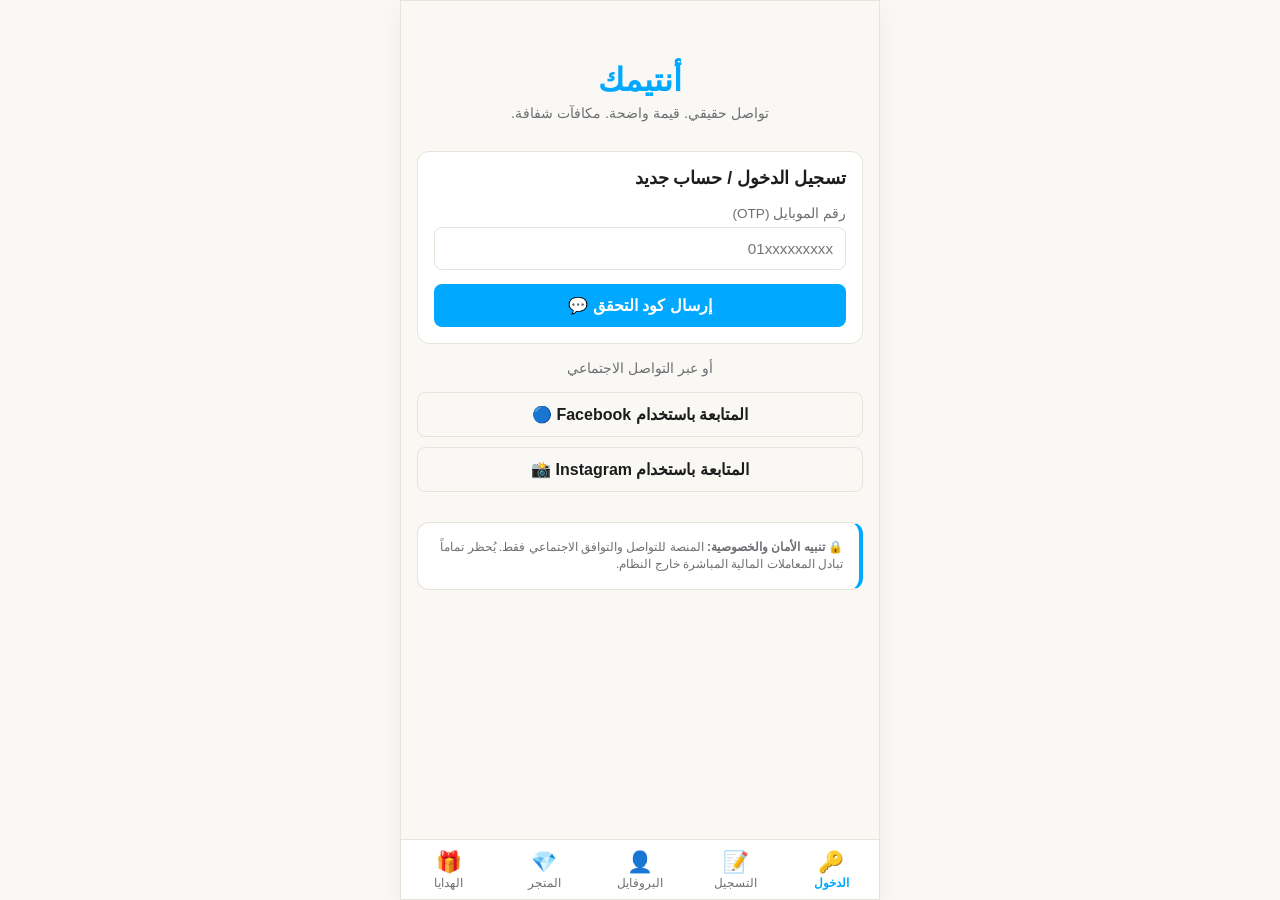
==== index.html @ 47b10587 "Add files via upload" ====
<!DOCTYPE html>
<html lang="ar" dir="rtl">
<head>
    <meta charset="UTF-8">
    <meta name="viewport" content="width=device-width, initial-scale=1.0">
    <title>منصة أنتيمك - Anteemak PWA</title>
    <style>
        :root {
            --bg-primary: #FAF8F5;
            --card-bg: #FFFFFF;
            --border-color: #E8E3D9;
            --primary-accent: #00A8FF;
            --success-color: #34C759;
            --warning-color: #FF3B30;
            --text-main: #1C1C1E;
            --text-sub: #6E6E73;
        }

        * {
            box-sizing: border-box;
            margin: 0;
            padding: 0;
            font-family: 'Segoe UI', Tahoma, Geneva, Verdana, sans-serif;
            -webkit-tap-highlight-color: transparent;
        }

        body {
            background-color: var(--bg-primary);
            color: var(--text-main);
            display: flex;
            justify-content: center;
            align-items: center;
            min-height: 100vh;
            direction: rtl;
        }

        /* App Container (Mobile Frame) */
        .app-container {
            width: 100%;
            max-width: 480px;
            height: 100vh;
            max-height: 900px;
            background-color: var(--bg-primary);
            border: 1px solid var(--border-color);
            display: flex;
            flex-direction: column;
            position: relative;
            box-shadow: 0 10px 25px rgba(0,0,0,0.05);
            overflow: hidden;
        }

        /* Navigation Bar */
        .nav-bar {
            height: 60px;
            background-color: var(--card-bg);
            border-top: 1px solid var(--border-color);
            display: flex;
            justify-content: space-around;
            align-items: center;
            position: absolute;
            bottom: 0;
            width: 100%;
            z-index: 100;
        }

        .nav-item {
            display: flex;
            flex-direction: column;
            align-items: center;
            font-size: 0.75rem;
            color: var(--text-sub);
            cursor: pointer;
            text-decoration: none;
            width: 20%;
        }

        .nav-item.active {
            color: var(--primary-accent);
            font-weight: bold;
        }

        .nav-icon {
            font-size: 1.3rem;
            margin-bottom: 2px;
        }

        /* Page Layout */
        .page-content {
            flex: 1;
            overflow-y: auto;
            padding: 20px 16px 80px 16px;
            display: none;
        }

        .page-content.active {
            display: block;
        }

        /* UI Components */
        .card {
            background-color: var(--card-bg);
            border: 1px solid var(--border-color);
            border-radius: 12px;
            padding: 16px;
            margin-bottom: 16px;
        }

        .btn {
            width: 100%;
            padding: 12px;
            border: none;
            border-radius: 8px;
            font-size: 1rem;
            font-weight: bold;
            cursor: pointer;
            transition: background 0.2s;
            text-align: center;
        }

        .btn-primary {
            background-color: var(--primary-accent);
            color: #FFFFFF;
        }

        .btn-success {
            background-color: var(--success-color);
            color: #FFFFFF;
        }

        .btn-outline {
            background-color: transparent;
            border: 1px solid var(--border-color);
            color: var(--text-main);
        }

        .input-group {
            margin-bottom: 14px;
        }

        .input-group label {
            display: block;
            font-size: 0.85rem;
            color: var(--text-sub);
            margin-bottom: 6px;
        }

        .input-group input, .input-group select {
            width: 100%;
            padding: 12px;
            border: 1px solid var(--border-color);
            border-radius: 8px;
            font-size: 0.95rem;
            background-color: #FFFFFF;
        }

        .badge {
            display: inline-block;
            padding: 4px 8px;
            border-radius: 4px;
            font-size: 0.75rem;
            font-weight: bold;
            background-color: var(--bg-primary);
            border: 1px solid var(--border-color);
        }

        .badge-success {
            color: var(--success-color);
            border-color: var(--success-color);
        }

        .badge-warning {
            color: var(--warning-color);
            border-color: var(--warning-color);
        }

        .header-title {
            font-size: 1.3rem;
            color: var(--text-main);
            margin-bottom: 16px;
            text-align: center;
        }

        /* Specific Page Styles */
        /* Blur Matrix Mock */
        .blur-box {
            filter: blur(5px);
            user-select: none;
            opacity: 0.6;
        }

        .grid-2 {
            display: grid;
            grid-template-columns: 1fr 1fr;
            gap: 12px;
        }
    </style>
</head>
<body>

<div class="app-container">

    <!-- PAGE 1: LOGIN PAGE -->
    <div id="page-login" class="page-content active">
        <div style="text-align: center; margin-top: 40px; margin-bottom: 30px;">
            <h1 style="color: var(--primary-accent); font-size: 2rem;">أنتيمك</h1>
            <p style="color: var(--text-sub); font-size: 0.9rem; margin-top: 6px;">تواصل حقيقي. قيمة واضحة. مكافآت شفافة.</p>
        </div>

        <div class="card">
            <h3 class="header-title" style="font-size: 1.1rem; text-align: right;">تسجيل الدخول / حساب جديد</h3>
            
            <div class="input-group">
                <label>رقم الموبايل (OTP)</label>
                <input type="tel" placeholder="01xxxxxxxxx" dir="ltr" style="text-align: right;">
            </div>

            <button class="btn btn-primary" onclick="navigateTo('page-onboarding')">إرسال كود التحقق 💬</button>
        </div>

        <div style="text-align: center; margin: 16px 0; color: var(--text-sub); font-size: 0.85rem;">أو عبر التواصل الاجتماعي</div>

        <button class="btn btn-outline" style="margin-bottom: 10px;" onclick="navigateTo('page-onboarding')">المتابعة باستخدام Facebook 🔵</button>
        <button class="btn btn-outline" onclick="navigateTo('page-onboarding')">المتابعة باستخدام Instagram 📸</button>

        <div class="card" style="margin-top: 30px; border-right: 4px solid var(--primary-accent);">
            <p style="font-size: 0.75rem; color: var(--text-sub); line-height: 1.4;">
                🔒 <strong>تنبيه الأمان والخصوصية:</strong> المنصة للتواصل والتوافق الاجتماعي فقط. يُحظر تماماً تبادل المعاملات المالية المباشرة خارج النظام.
            </p>
        </div>
    </div>

    <!-- PAGE 2: ONBOARDING & PROGRESSIVE PROFILING -->
    <div id="page-onboarding" class="page-content">
        <h2 class="header-title">بناء بروفايلك (Onboarding)</h2>

        <div class="card">
            <div class="badge badge-success" style="margin-bottom: 10px;">الخطوة 1 من 4</div>
            <h3>البيانات الأساسية</h3>
            <br>
            <div class="input-group">
                <label>الاسم الأول</label>
                <input type="text" placeholder="مثال: أحمد">
            </div>
            <div class="input-group">
                <label>السن</label>
                <input type="number" placeholder="25">
            </div>
            <div class="input-group">
                <label>المحافظة والمدينة</label>
                <input type="text" placeholder="القاهرة، Nasr City">
            </div>
        </div>

        <div class="card">
            <h3>المواصفات البدنية (لتوليد الأفاتار)</h3>
            <br>
            <div class="grid-2">
                <div class="input-group">
                    <label>الطول (سم)</label>
                    <input type="number" placeholder="175">
                </div>
                <div class="input-group">
                    <label>لون البشرة</label>
                    <select>
                        <option>قمحي</option>
                        <option>أبيض</option>
                        <option>أسمر</option>
                    </select>
                </div>
            </div>
            <div class="input-group">
                <label>الحجاب (للنساء)</label>
                <select>
                    <option>محجبة</option>
                    <option>غير محجبة</option>
                    <option>نقاب</option>
                </select>
            </div>
        </div>

        <div class="card" style="text-align: center; background-color: var(--bg-primary);">
            <p style="font-size: 0.85rem; color: var(--text-sub);">🎨 <strong>الأفاتار الكاريكاتيري المولد:</strong></p>
            <div style="font-size: 3rem; margin: 10px 0;">🧔‍♂️</div>
            <p style="font-size: 0.75rem; color: var(--text-sub);">هويتك البصرية الآمنة جاهزة دون الحاجة لنشر صورتك الحقيقية!</p>
        </div>

        <button class="btn btn-primary" onclick="navigateTo('page-profile')">حفظ واكتمال البروفايل ➔</button>
    </div>

    <!-- PAGE 3: PROFILE & BLUR MATRIX PAGE -->
    <div id="page-profile" class="page-content">
        <div class="card" style="text-align: center;">
            <div style="font-size: 3.5rem;">🧔‍♂️</div>
            <h2>أحمد - Friend Lvl.1</h2>
            <p style="color: var(--text-sub); font-size: 0.85rem;">القاهرة | 28 سنة</p>
            <div style="margin-top: 8px;">
                <span class="badge badge-success">بروفايل موثق 80%</span>
                <span class="badge">⭐ 4.8 / 5</span>
            </div>
        </div>

        <!-- Role Custom View Tabs (Demo Switch) -->
        <div class="card">
            <label style="font-size: 0.8rem; color: var(--text-sub);">تبديل رؤية الواجهة (تجريبي):</label>
            <select id="roleSelector" onchange="toggleProfileRole(this.value)" style="margin-top: 6px; padding: 6px; width: 100%;">
                <option value="buyer">واجهة الشاري (الذكر)</option>
                <option value="seller">واجهة البائع (الأنثى / الأرباح)</option>
                <option value="admin">واجهة الأدمن (Audit & Red Flags)</option>
            </select>
        </div>

        <!-- Buyer Specific Panel -->
        <div id="buyerPanel" class="card" style="border-right: 4px solid var(--primary-accent);">
            <div style="display: flex; justify-content: space-between; align-items: center;">
                <div>
                    <div style="font-size: 0.8rem; color: var(--text-sub);">رصيد النقاط المتاحة</div>
                    <div style="font-size: 1.3rem; font-weight: bold; color: var(--primary-accent);">12,400 نقطة</div>
                </div>
                <button class="btn btn-primary" style="width: auto; padding: 6px 12px; font-size: 0.85rem;" onclick="navigateTo('page-store')">شحن ➕</button>
            </div>
            <p style="font-size: 0.75rem; color: var(--text-sub); margin-top: 8px;">تكلفة الرسالة الحالية: 150 نقطة (رتبة صديق)</p>
        </div>

        <!-- Seller Specific Panel (Hidden by default) -->
        <div id="sellerPanel" class="card" style="border-right: 4px solid var(--success-color); display: none;">
            <div style="display: flex; justify-content: space-between; align-items: center;">
                <div>
                    <div style="font-size: 0.8rem; color: var(--text-sub);">الأرباح المجمعة للكاش</div>
                    <div style="font-size: 1.3rem; font-weight: bold; color: var(--success-color);">350.00 جنيه</div>
                </div>
                <button class="btn btn-success" style="width: auto; padding: 6px 12px; font-size: 0.85rem;">سحب الأرباح 💸</button>
            </div>
            <p style="font-size: 0.75rem; color: var(--text-sub); margin-top: 8px;">نسبة التحويل الحالية: 45% (صديق بايع)</p>
        </div>

        <!-- Admin Audit Panel (Hidden by default) -->
        <div id="adminPanel" class="card" style="border-right: 4px solid var(--warning-color); display: none;">
            <div style="font-size: 0.85rem; font-weight: bold; color: var(--warning-color);">⚠️ لوحة فحص الأدمن (Admin Audit)</div>
            <p style="font-size: 0.75rem; color: var(--text-sub); margin-top: 4px;">Red Flags: لا يوجد تناقضات في الاسم أو الموقع.</p>
            <div class="grid-2" style="margin-top: 10px;">
                <button class="btn btn-outline" style="font-size: 0.75rem; color: var(--success-color);">قبول وتجاوز 🟢</button>
                <button class="btn btn-outline" style="font-size: 0.75rem; color: var(--warning-color);">حظر الحساب 🛑</button>
            </div>
        </div>

        <!-- Blur Matrix Demonstration -->
        <div class="card">
            <h3>التوافق المعنوي والشخصية</h3>
            <p style="font-size: 0.85rem; margin-top: 6px;">نسبة التوافق النفسي معك: <strong style="color: var(--success-color);">88%</strong></p>
            <div style="margin-top: 10px;" class="grid-2">
                <span class="badge">هادي 75%</span>
                <span class="badge">بيتوتي 90%</span>
            </div>
        </div>

        <div class="card">
            <h3>الصور الشخصية (Blur Matrix)</h3>
            <br>
            <div class="blur-box" style="background-color: #DDD; height: 100px; border-radius: 8px; display: flex; align-items: center; justify-content: center;">
                🔒 صور حقيقية عالية الدقة
            </div>
            <p style="font-size: 0.75rem; color: var(--text-sub); margin-top: 8px; text-align: center;">"وثّق بروفايلك للوصول إلى VIP Unlock ورؤية الصور!"</p>
        </div>
    </div>

    <!-- PAGE 4: POINT STORE & RECHARGE PAGE -->
    <div id="page-store" class="page-content">
        <h2 class="header-title">متجر النقاط (Point Store)</h2>

        <div class="card" style="background-color: #EBF8FF; border-color: var(--primary-accent);">
            <p style="font-size: 0.85rem; color: var(--text-main);">💡 <strong>السعر المرجعي للنقطة:</strong> 1 قرش عند باقة الـ 1,000 جنيه.</p>
        </div>

        <div class="card">
            <div style="display: flex; justify-content: space-between; align-items: center;">
                <div>
                    <strong>باقة التجربة</strong>
                    <div style="font-size: 0.8rem; color: var(--text-sub);">4,000 نقطة</div>
                </div>
                <div>
                    <span class="badge">50 جنيه</span>
                    <button class="btn btn-primary" style="padding: 4px 10px; font-size: 0.8rem; margin-top: 4px;">شراء</button>
                </div>
            </div>
        </div>

        <div class="card">
            <div style="display: flex; justify-content: space-between; align-items: center;">
                <div>
                    <strong>الباقة الاقتصادية ⭐</strong>
                    <div style="font-size: 0.8rem; color: var(--text-sub);">9,000 نقطة</div>
                </div>
                <div>
                    <span class="badge">100 جنيه</span>
                    <button class="btn btn-primary" style="padding: 4px 10px; font-size: 0.8rem; margin-top: 4px;">شراء</button>
                </div>
            </div>
        </div>

        <div class="card" style="border: 2px solid var(--primary-accent);">
            <div style="display: flex; justify-content: space-between; align-items: center;">
                <div>
                    <strong>باقة التوفير الممتاز🔥</strong>
                    <div style="font-size: 0.8rem; color: var(--text-sub);">48,000 نقطة</div>
                </div>
                <div>
                    <span class="badge badge-success">500 جنيه</span>
                    <button class="btn btn-primary" style="padding: 4px 10px; font-size: 0.8rem; margin-top: 4px;">شراء</button>
                </div>
            </div>
        </div>

        <div class="card">
            <div style="display: flex; justify-content: space-between; align-items: center;">
                <div>
                    <strong>باقة كبار المستخدمين (VIP)</strong>
                    <div style="font-size: 0.8rem; color: var(--text-sub);">100,000 نقطة</div>
                </div>
                <div>
                    <span class="badge">1,000 جنيه</span>
                    <button class="btn btn-primary" style="padding: 4px 10px; font-size: 0.8rem; margin-top: 4px;">شراء</button>
                </div>
            </div>
        </div>
    </div>

    <!-- PAGE 5: GIFTS CATALOG PAGE -->
    <div id="page-gifts" class="page-content">
        <h2 class="header-title">كتالوج الهدايا والواجب 🎁</h2>

        <div class="card" style="text-align: center;">
            <p style="font-size: 0.85rem; color: var(--text-sub);">عبّر عن ذوقك داخل الشات بهدايا وواجبات حقيقية!</p>
        </div>

        <div class="grid-2">
            <div class="card" style="text-align: center;">
                <div style="font-size: 2.5rem;">☕</div>
                <strong>عزومة قهوة</strong>
                <div style="font-size: 0.75rem; color: var(--text-sub); margin: 4px 0;">Lvl 1 | 500 نقطة</div>
                <div class="badge badge-success">صافي كاش: 2.50 ج</div>
                <button class="btn btn-outline" style="margin-top: 8px; font-size: 0.8rem;" onclick="triggerGiftAnim('☕ عزومة قهوة')">إرسال 🎁</button>
            </div>

            <div class="card" style="text-align: center;">
                <div style="font-size: 2.5rem;">🍫</div>
                <strong>وافل / شوكولاتة</strong>
                <div style="font-size: 0.75rem; color: var(--text-sub); margin: 4px 0;">Lvl 3 | 1,000 نقطة</div>
                <div class="badge badge-success">صافي كاش: 5.00 ج</div>
                <button class="btn btn-outline" style="margin-top: 8px; font-size: 0.8rem;" onclick="triggerGiftAnim('🍫 شوكولاتة')">إرسال 🎁</button>
            </div>

            <div class="card" style="text-align: center;">
                <div style="font-size: 2.5rem;">🍕</div>
                <strong>شريحة بيتزا</strong>
                <div style="font-size: 0.75rem; color: var(--text-sub); margin: 4px 0;">Lvl 5 | 2,000 نقطة</div>
                <div class="badge badge-success">صافي كاش: 10.00 ج</div>
                <button class="btn btn-outline" style="margin-top: 8px; font-size: 0.8rem;" onclick="triggerGiftAnim('🍕 شريحة بيتزا')">إرسال 🎁</button>
            </div>

            <div class="card" style="text-align: center;">
                <div style="font-size: 2.5rem;">🚗</div>
                <strong>توصيلة أوبر</strong>
                <div style="font-size: 0.75rem; color: var(--text-sub); margin: 4px 0;">Lvl 10 | 5,000 نقطة</div>
                <div class="badge badge-success">صافي كاش: 25.00 ج</div>
                <button class="btn btn-outline" style="margin-top: 8px; font-size: 0.8rem;" onclick="triggerGiftAnim('🚗 توصيلة أوبر')">إرسال 🎁</button>
            </div>
        </div>
    </div>

    <!-- BOTTOM NAVIGATION BAR -->
    <nav class="nav-bar">
        <a class="nav-item active" onclick="navigateTo('page-login')">
            <span class="nav-icon">🔑</span>
            <span>الدخول</span>
        </a>
        <a class="nav-item" onclick="navigateTo('page-onboarding')">
            <span class="nav-icon">📝</span>
            <span>التسجيل</span>
        </a>
        <a class="nav-item" onclick="navigateTo('page-profile')">
            <span class="nav-icon">👤</span>
            <span>البروفايل</span>
        </a>
        <a class="nav-item" onclick="navigateTo('page-store')">
            <span class="nav-icon">💎</span>
            <span>المتجر</span>
        </a>
        <a class="nav-item" onclick="navigateTo('page-gifts')">
            <span class="nav-icon">🎁</span>
            <span>الهدايا</span>
        </a>
    </nav>

</div>

<script>
    // Navigation Routing Function
    function navigateTo(pageId) {
        const pages = document.querySelectorAll('.page-content');
        pages.forEach(page => page.classList.remove('active'));

        const targetPage = document.getElementById(pageId);
        if (targetPage) {
            targetPage.classList.add('active');
        }

        // Update Nav Active State
        const navItems = document.querySelectorAll('.nav-item');
        navItems.forEach(item => item.classList.remove('active'));
    }

    // Toggle Role Dashboard Views
    function toggleProfileRole(role) {
        document.getElementById('buyerPanel').style.display = 'none';
        document.getElementById('sellerPanel').style.display = 'none';
        document.getElementById('adminPanel').style.display = 'none';

        if (role === 'buyer') {
            document.getElementById('buyerPanel').style.display = 'block';
        } else if (role === 'seller') {
            document.getElementById('sellerPanel').style.display = 'block';
        } else if (role === 'admin') {
            document.getElementById('adminPanel').style.display = 'block';
        }
    }

    // Visual Gift Animation Demo
    function triggerGiftAnim(giftName) {
        alert('🎉 تم إرسال ' + giftName + ' بنجاح مع الحركة التفاعلية والصوت في الشات!');
    }
</script>

</body>
</html>
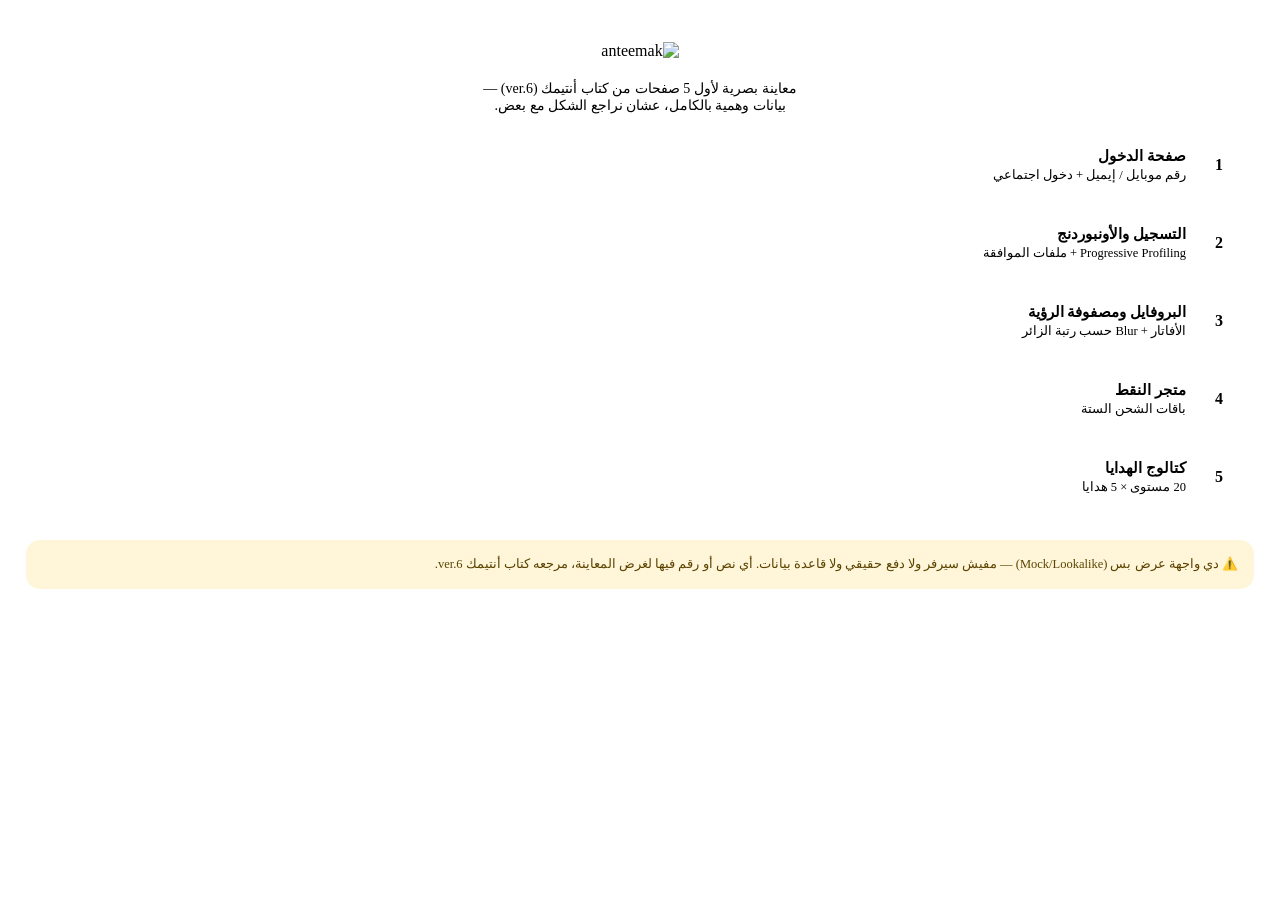
==== commit 03d8ff0c: "Add files via upload" ====
--- a/index.html
+++ b/index.html
@@ -1,534 +1,38 @@
 <!DOCTYPE html>
 <html lang="ar" dir="rtl">
 <head>
-    <meta charset="UTF-8">
-    <meta name="viewport" content="width=device-width, initial-scale=1.0">
-    <title>منصة أنتيمك - Anteemak PWA</title>
-    <style>
-        :root {
-            --bg-primary: #FAF8F5;
-            --card-bg: #FFFFFF;
-            --border-color: #E8E3D9;
-            --primary-accent: #00A8FF;
-            --success-color: #34C759;
-            --warning-color: #FF3B30;
-            --text-main: #1C1C1E;
-            --text-sub: #6E6E73;
-        }
-
-        * {
-            box-sizing: border-box;
-            margin: 0;
-            padding: 0;
-            font-family: 'Segoe UI', Tahoma, Geneva, Verdana, sans-serif;
-            -webkit-tap-highlight-color: transparent;
-        }
-
-        body {
-            background-color: var(--bg-primary);
-            color: var(--text-main);
-            display: flex;
-            justify-content: center;
-            align-items: center;
-            min-height: 100vh;
-            direction: rtl;
-        }
-
-        /* App Container (Mobile Frame) */
-        .app-container {
-            width: 100%;
-            max-width: 480px;
-            height: 100vh;
-            max-height: 900px;
-            background-color: var(--bg-primary);
-            border: 1px solid var(--border-color);
-            display: flex;
-            flex-direction: column;
-            position: relative;
-            box-shadow: 0 10px 25px rgba(0,0,0,0.05);
-            overflow: hidden;
-        }
-
-        /* Navigation Bar */
-        .nav-bar {
-            height: 60px;
-            background-color: var(--card-bg);
-            border-top: 1px solid var(--border-color);
-            display: flex;
-            justify-content: space-around;
-            align-items: center;
-            position: absolute;
-            bottom: 0;
-            width: 100%;
-            z-index: 100;
-        }
-
-        .nav-item {
-            display: flex;
-            flex-direction: column;
-            align-items: center;
-            font-size: 0.75rem;
-            color: var(--text-sub);
-            cursor: pointer;
-            text-decoration: none;
-            width: 20%;
-        }
-
-        .nav-item.active {
-            color: var(--primary-accent);
-            font-weight: bold;
-        }
-
-        .nav-icon {
-            font-size: 1.3rem;
-            margin-bottom: 2px;
-        }
-
-        /* Page Layout */
-        .page-content {
-            flex: 1;
-            overflow-y: auto;
-            padding: 20px 16px 80px 16px;
-            display: none;
-        }
-
-        .page-content.active {
-            display: block;
-        }
-
-        /* UI Components */
-        .card {
-            background-color: var(--card-bg);
-            border: 1px solid var(--border-color);
-            border-radius: 12px;
-            padding: 16px;
-            margin-bottom: 16px;
-        }
-
-        .btn {
-            width: 100%;
-            padding: 12px;
-            border: none;
-            border-radius: 8px;
-            font-size: 1rem;
-            font-weight: bold;
-            cursor: pointer;
-            transition: background 0.2s;
-            text-align: center;
-        }
-
-        .btn-primary {
-            background-color: var(--primary-accent);
-            color: #FFFFFF;
-        }
-
-        .btn-success {
-            background-color: var(--success-color);
-            color: #FFFFFF;
-        }
-
-        .btn-outline {
-            background-color: transparent;
-            border: 1px solid var(--border-color);
-            color: var(--text-main);
-        }
-
-        .input-group {
-            margin-bottom: 14px;
-        }
-
-        .input-group label {
-            display: block;
-            font-size: 0.85rem;
-            color: var(--text-sub);
-            margin-bottom: 6px;
-        }
-
-        .input-group input, .input-group select {
-            width: 100%;
-            padding: 12px;
-            border: 1px solid var(--border-color);
-            border-radius: 8px;
-            font-size: 0.95rem;
-            background-color: #FFFFFF;
-        }
-
-        .badge {
-            display: inline-block;
-            padding: 4px 8px;
-            border-radius: 4px;
-            font-size: 0.75rem;
-            font-weight: bold;
-            background-color: var(--bg-primary);
-            border: 1px solid var(--border-color);
-        }
-
-        .badge-success {
-            color: var(--success-color);
-            border-color: var(--success-color);
-        }
-
-        .badge-warning {
-            color: var(--warning-color);
-            border-color: var(--warning-color);
-        }
-
-        .header-title {
-            font-size: 1.3rem;
-            color: var(--text-main);
-            margin-bottom: 16px;
-            text-align: center;
-        }
-
-        /* Specific Page Styles */
-        /* Blur Matrix Mock */
-        .blur-box {
-            filter: blur(5px);
-            user-select: none;
-            opacity: 0.6;
-        }
-
-        .grid-2 {
-            display: grid;
-            grid-template-columns: 1fr 1fr;
-            gap: 12px;
-        }
-    </style>
+<meta charset="UTF-8">
+<meta name="viewport" content="width=device-width, initial-scale=1">
+<title>أنتيمك — معاينة الصفحات (Mock, ver.6)</title>
+<link rel="stylesheet" href="assets/style.css">
+<style>
+  .hero{padding:34px 22px 10px; text-align:center}
+  .hero img{width:180px; margin-bottom:14px}
+  .hero p{color:var(--ink-soft); font-size:14px; max-width:320px; margin:6px auto 0}
+  .grid{padding:8px 18px 30px; display:grid; gap:12px}
+  .tile{display:flex; align-items:center; gap:14px; background:var(--white); border:1px solid var(--line);
+    border-radius:16px; padding:14px 16px; text-decoration:none; color:var(--ink); box-shadow:var(--shadow)}
+  .tile .n{width:38px;height:38px;border-radius:11px;background:var(--sand);display:flex;align-items:center;
+    justify-content:center;font-weight:900;color:var(--red-deep);flex:none}
+  .tile b{display:block; font-size:15px}
+  .tile span{display:block; font-size:12.5px; color:var(--ink-soft); margin-top:2px}
+  .note{margin:0 18px 26px; padding:14px 16px; border-radius:14px; background:#fff6d9; font-size:12.5px; color:#5a4300; line-height:1.7}
+</style>
 </head>
 <body>
-
-<div class="app-container">
-
-    <!-- PAGE 1: LOGIN PAGE -->
-    <div id="page-login" class="page-content active">
-        <div style="text-align: center; margin-top: 40px; margin-bottom: 30px;">
-            <h1 style="color: var(--primary-accent); font-size: 2rem;">أنتيمك</h1>
-            <p style="color: var(--text-sub); font-size: 0.9rem; margin-top: 6px;">تواصل حقيقي. قيمة واضحة. مكافآت شفافة.</p>
-        </div>
-
-        <div class="card">
-            <h3 class="header-title" style="font-size: 1.1rem; text-align: right;">تسجيل الدخول / حساب جديد</h3>
-            
-            <div class="input-group">
-                <label>رقم الموبايل (OTP)</label>
-                <input type="tel" placeholder="01xxxxxxxxx" dir="ltr" style="text-align: right;">
-            </div>
-
-            <button class="btn btn-primary" onclick="navigateTo('page-onboarding')">إرسال كود التحقق 💬</button>
-        </div>
-
-        <div style="text-align: center; margin: 16px 0; color: var(--text-sub); font-size: 0.85rem;">أو عبر التواصل الاجتماعي</div>
-
-        <button class="btn btn-outline" style="margin-bottom: 10px;" onclick="navigateTo('page-onboarding')">المتابعة باستخدام Facebook 🔵</button>
-        <button class="btn btn-outline" onclick="navigateTo('page-onboarding')">المتابعة باستخدام Instagram 📸</button>
-
-        <div class="card" style="margin-top: 30px; border-right: 4px solid var(--primary-accent);">
-            <p style="font-size: 0.75rem; color: var(--text-sub); line-height: 1.4;">
-                🔒 <strong>تنبيه الأمان والخصوصية:</strong> المنصة للتواصل والتوافق الاجتماعي فقط. يُحظر تماماً تبادل المعاملات المالية المباشرة خارج النظام.
-            </p>
-        </div>
-    </div>
-
-    <!-- PAGE 2: ONBOARDING & PROGRESSIVE PROFILING -->
-    <div id="page-onboarding" class="page-content">
-        <h2 class="header-title">بناء بروفايلك (Onboarding)</h2>
-
-        <div class="card">
-            <div class="badge badge-success" style="margin-bottom: 10px;">الخطوة 1 من 4</div>
-            <h3>البيانات الأساسية</h3>
-            <br>
-            <div class="input-group">
-                <label>الاسم الأول</label>
-                <input type="text" placeholder="مثال: أحمد">
-            </div>
-            <div class="input-group">
-                <label>السن</label>
-                <input type="number" placeholder="25">
-            </div>
-            <div class="input-group">
-                <label>المحافظة والمدينة</label>
-                <input type="text" placeholder="القاهرة، Nasr City">
-            </div>
-        </div>
-
-        <div class="card">
-            <h3>المواصفات البدنية (لتوليد الأفاتار)</h3>
-            <br>
-            <div class="grid-2">
-                <div class="input-group">
-                    <label>الطول (سم)</label>
-                    <input type="number" placeholder="175">
-                </div>
-                <div class="input-group">
-                    <label>لون البشرة</label>
-                    <select>
-                        <option>قمحي</option>
-                        <option>أبيض</option>
-                        <option>أسمر</option>
-                    </select>
-                </div>
-            </div>
-            <div class="input-group">
-                <label>الحجاب (للنساء)</label>
-                <select>
-                    <option>محجبة</option>
-                    <option>غير محجبة</option>
-                    <option>نقاب</option>
-                </select>
-            </div>
-        </div>
-
-        <div class="card" style="text-align: center; background-color: var(--bg-primary);">
-            <p style="font-size: 0.85rem; color: var(--text-sub);">🎨 <strong>الأفاتار الكاريكاتيري المولد:</strong></p>
-            <div style="font-size: 3rem; margin: 10px 0;">🧔‍♂️</div>
-            <p style="font-size: 0.75rem; color: var(--text-sub);">هويتك البصرية الآمنة جاهزة دون الحاجة لنشر صورتك الحقيقية!</p>
-        </div>
-
-        <button class="btn btn-primary" onclick="navigateTo('page-profile')">حفظ واكتمال البروفايل ➔</button>
-    </div>
-
-    <!-- PAGE 3: PROFILE & BLUR MATRIX PAGE -->
-    <div id="page-profile" class="page-content">
-        <div class="card" style="text-align: center;">
-            <div style="font-size: 3.5rem;">🧔‍♂️</div>
-            <h2>أحمد - Friend Lvl.1</h2>
-            <p style="color: var(--text-sub); font-size: 0.85rem;">القاهرة | 28 سنة</p>
-            <div style="margin-top: 8px;">
-                <span class="badge badge-success">بروفايل موثق 80%</span>
-                <span class="badge">⭐ 4.8 / 5</span>
-            </div>
-        </div>
-
-        <!-- Role Custom View Tabs (Demo Switch) -->
-        <div class="card">
-            <label style="font-size: 0.8rem; color: var(--text-sub);">تبديل رؤية الواجهة (تجريبي):</label>
-            <select id="roleSelector" onchange="toggleProfileRole(this.value)" style="margin-top: 6px; padding: 6px; width: 100%;">
-                <option value="buyer">واجهة الشاري (الذكر)</option>
-                <option value="seller">واجهة البائع (الأنثى / الأرباح)</option>
-                <option value="admin">واجهة الأدمن (Audit & Red Flags)</option>
-            </select>
-        </div>
-
-        <!-- Buyer Specific Panel -->
-        <div id="buyerPanel" class="card" style="border-right: 4px solid var(--primary-accent);">
-            <div style="display: flex; justify-content: space-between; align-items: center;">
-                <div>
-                    <div style="font-size: 0.8rem; color: var(--text-sub);">رصيد النقاط المتاحة</div>
-                    <div style="font-size: 1.3rem; font-weight: bold; color: var(--primary-accent);">12,400 نقطة</div>
-                </div>
-                <button class="btn btn-primary" style="width: auto; padding: 6px 12px; font-size: 0.85rem;" onclick="navigateTo('page-store')">شحن ➕</button>
-            </div>
-            <p style="font-size: 0.75rem; color: var(--text-sub); margin-top: 8px;">تكلفة الرسالة الحالية: 150 نقطة (رتبة صديق)</p>
-        </div>
-
-        <!-- Seller Specific Panel (Hidden by default) -->
-        <div id="sellerPanel" class="card" style="border-right: 4px solid var(--success-color); display: none;">
-            <div style="display: flex; justify-content: space-between; align-items: center;">
-                <div>
-                    <div style="font-size: 0.8rem; color: var(--text-sub);">الأرباح المجمعة للكاش</div>
-                    <div style="font-size: 1.3rem; font-weight: bold; color: var(--success-color);">350.00 جنيه</div>
-                </div>
-                <button class="btn btn-success" style="width: auto; padding: 6px 12px; font-size: 0.85rem;">سحب الأرباح 💸</button>
-            </div>
-            <p style="font-size: 0.75rem; color: var(--text-sub); margin-top: 8px;">نسبة التحويل الحالية: 45% (صديق بايع)</p>
-        </div>
-
-        <!-- Admin Audit Panel (Hidden by default) -->
-        <div id="adminPanel" class="card" style="border-right: 4px solid var(--warning-color); display: none;">
-            <div style="font-size: 0.85rem; font-weight: bold; color: var(--warning-color);">⚠️ لوحة فحص الأدمن (Admin Audit)</div>
-            <p style="font-size: 0.75rem; color: var(--text-sub); margin-top: 4px;">Red Flags: لا يوجد تناقضات في الاسم أو الموقع.</p>
-            <div class="grid-2" style="margin-top: 10px;">
-                <button class="btn btn-outline" style="font-size: 0.75rem; color: var(--success-color);">قبول وتجاوز 🟢</button>
-                <button class="btn btn-outline" style="font-size: 0.75rem; color: var(--warning-color);">حظر الحساب 🛑</button>
-            </div>
-        </div>
-
-        <!-- Blur Matrix Demonstration -->
-        <div class="card">
-            <h3>التوافق المعنوي والشخصية</h3>
-            <p style="font-size: 0.85rem; margin-top: 6px;">نسبة التوافق النفسي معك: <strong style="color: var(--success-color);">88%</strong></p>
-            <div style="margin-top: 10px;" class="grid-2">
-                <span class="badge">هادي 75%</span>
-                <span class="badge">بيتوتي 90%</span>
-            </div>
-        </div>
-
-        <div class="card">
-            <h3>الصور الشخصية (Blur Matrix)</h3>
-            <br>
-            <div class="blur-box" style="background-color: #DDD; height: 100px; border-radius: 8px; display: flex; align-items: center; justify-content: center;">
-                🔒 صور حقيقية عالية الدقة
-            </div>
-            <p style="font-size: 0.75rem; color: var(--text-sub); margin-top: 8px; text-align: center;">"وثّق بروفايلك للوصول إلى VIP Unlock ورؤية الصور!"</p>
-        </div>
-    </div>
-
-    <!-- PAGE 4: POINT STORE & RECHARGE PAGE -->
-    <div id="page-store" class="page-content">
-        <h2 class="header-title">متجر النقاط (Point Store)</h2>
-
-        <div class="card" style="background-color: #EBF8FF; border-color: var(--primary-accent);">
-            <p style="font-size: 0.85rem; color: var(--text-main);">💡 <strong>السعر المرجعي للنقطة:</strong> 1 قرش عند باقة الـ 1,000 جنيه.</p>
-        </div>
-
-        <div class="card">
-            <div style="display: flex; justify-content: space-between; align-items: center;">
-                <div>
-                    <strong>باقة التجربة</strong>
-                    <div style="font-size: 0.8rem; color: var(--text-sub);">4,000 نقطة</div>
-                </div>
-                <div>
-                    <span class="badge">50 جنيه</span>
-                    <button class="btn btn-primary" style="padding: 4px 10px; font-size: 0.8rem; margin-top: 4px;">شراء</button>
-                </div>
-            </div>
-        </div>
-
-        <div class="card">
-            <div style="display: flex; justify-content: space-between; align-items: center;">
-                <div>
-                    <strong>الباقة الاقتصادية ⭐</strong>
-                    <div style="font-size: 0.8rem; color: var(--text-sub);">9,000 نقطة</div>
-                </div>
-                <div>
-                    <span class="badge">100 جنيه</span>
-                    <button class="btn btn-primary" style="padding: 4px 10px; font-size: 0.8rem; margin-top: 4px;">شراء</button>
-                </div>
-            </div>
-        </div>
-
-        <div class="card" style="border: 2px solid var(--primary-accent);">
-            <div style="display: flex; justify-content: space-between; align-items: center;">
-                <div>
-                    <strong>باقة التوفير الممتاز🔥</strong>
-                    <div style="font-size: 0.8rem; color: var(--text-sub);">48,000 نقطة</div>
-                </div>
-                <div>
-                    <span class="badge badge-success">500 جنيه</span>
-                    <button class="btn btn-primary" style="padding: 4px 10px; font-size: 0.8rem; margin-top: 4px;">شراء</button>
-                </div>
-            </div>
-        </div>
-
-        <div class="card">
-            <div style="display: flex; justify-content: space-between; align-items: center;">
-                <div>
-                    <strong>باقة كبار المستخدمين (VIP)</strong>
-                    <div style="font-size: 0.8rem; color: var(--text-sub);">100,000 نقطة</div>
-                </div>
-                <div>
-                    <span class="badge">1,000 جنيه</span>
-                    <button class="btn btn-primary" style="padding: 4px 10px; font-size: 0.8rem; margin-top: 4px;">شراء</button>
-                </div>
-            </div>
-        </div>
-    </div>
-
-    <!-- PAGE 5: GIFTS CATALOG PAGE -->
-    <div id="page-gifts" class="page-content">
-        <h2 class="header-title">كتالوج الهدايا والواجب 🎁</h2>
-
-        <div class="card" style="text-align: center;">
-            <p style="font-size: 0.85rem; color: var(--text-sub);">عبّر عن ذوقك داخل الشات بهدايا وواجبات حقيقية!</p>
-        </div>
-
-        <div class="grid-2">
-            <div class="card" style="text-align: center;">
-                <div style="font-size: 2.5rem;">☕</div>
-                <strong>عزومة قهوة</strong>
-                <div style="font-size: 0.75rem; color: var(--text-sub); margin: 4px 0;">Lvl 1 | 500 نقطة</div>
-                <div class="badge badge-success">صافي كاش: 2.50 ج</div>
-                <button class="btn btn-outline" style="margin-top: 8px; font-size: 0.8rem;" onclick="triggerGiftAnim('☕ عزومة قهوة')">إرسال 🎁</button>
-            </div>
-
-            <div class="card" style="text-align: center;">
-                <div style="font-size: 2.5rem;">🍫</div>
-                <strong>وافل / شوكولاتة</strong>
-                <div style="font-size: 0.75rem; color: var(--text-sub); margin: 4px 0;">Lvl 3 | 1,000 نقطة</div>
-                <div class="badge badge-success">صافي كاش: 5.00 ج</div>
-                <button class="btn btn-outline" style="margin-top: 8px; font-size: 0.8rem;" onclick="triggerGiftAnim('🍫 شوكولاتة')">إرسال 🎁</button>
-            </div>
-
-            <div class="card" style="text-align: center;">
-                <div style="font-size: 2.5rem;">🍕</div>
-                <strong>شريحة بيتزا</strong>
-                <div style="font-size: 0.75rem; color: var(--text-sub); margin: 4px 0;">Lvl 5 | 2,000 نقطة</div>
-                <div class="badge badge-success">صافي كاش: 10.00 ج</div>
-                <button class="btn btn-outline" style="margin-top: 8px; font-size: 0.8rem;" onclick="triggerGiftAnim('🍕 شريحة بيتزا')">إرسال 🎁</button>
-            </div>
-
-            <div class="card" style="text-align: center;">
-                <div style="font-size: 2.5rem;">🚗</div>
-                <strong>توصيلة أوبر</strong>
-                <div style="font-size: 0.75rem; color: var(--text-sub); margin: 4px 0;">Lvl 10 | 5,000 نقطة</div>
-                <div class="badge badge-success">صافي كاش: 25.00 ج</div>
-                <button class="btn btn-outline" style="margin-top: 8px; font-size: 0.8rem;" onclick="triggerGiftAnim('🚗 توصيلة أوبر')">إرسال 🎁</button>
-            </div>
-        </div>
-    </div>
-
-    <!-- BOTTOM NAVIGATION BAR -->
-    <nav class="nav-bar">
-        <a class="nav-item active" onclick="navigateTo('page-login')">
-            <span class="nav-icon">🔑</span>
-            <span>الدخول</span>
-        </a>
-        <a class="nav-item" onclick="navigateTo('page-onboarding')">
-            <span class="nav-icon">📝</span>
-            <span>التسجيل</span>
-        </a>
-        <a class="nav-item" onclick="navigateTo('page-profile')">
-            <span class="nav-icon">👤</span>
-            <span>البروفايل</span>
-        </a>
-        <a class="nav-item" onclick="navigateTo('page-store')">
-            <span class="nav-icon">💎</span>
-            <span>المتجر</span>
-        </a>
-        <a class="nav-item" onclick="navigateTo('page-gifts')">
-            <span class="nav-icon">🎁</span>
-            <span>الهدايا</span>
-        </a>
-    </nav>
-
+<div class="wrap" style="padding-bottom:20px">
+  <div class="hero">
+    <img src="assets/logo.svg" alt="anteemak">
+    <p>معاينة بصرية لأول 5 صفحات من كتاب أنتيمك (ver.6) — بيانات وهمية بالكامل، عشان نراجع الشكل مع بعض.</p>
+  </div>
+  <div class="grid">
+    <a class="tile" href="login.html"><div class="n">1</div><div><b>صفحة الدخول</b><span>رقم موبايل / إيميل + دخول اجتماعي</span></div></a>
+    <a class="tile" href="register.html"><div class="n">2</div><div><b>التسجيل والأونبوردنج</b><span>Progressive Profiling + ملفات الموافقة</span></div></a>
+    <a class="tile" href="profile.html"><div class="n">3</div><div><b>البروفايل ومصفوفة الرؤية</b><span>الأفاتار + Blur حسب رتبة الزائر</span></div></a>
+    <a class="tile" href="store.html"><div class="n">4</div><div><b>متجر النقط</b><span>باقات الشحن الستة</span></div></a>
+    <a class="tile" href="gifts.html"><div class="n">5</div><div><b>كتالوج الهدايا</b><span>20 مستوى × 5 هدايا</span></div></a>
+  </div>
+  <div class="note">⚠️ دي واجهة عرض بس (Mock/Lookalike) — مفيش سيرفر ولا دفع حقيقي ولا قاعدة بيانات. أي نص أو رقم فيها لغرض المعاينة، مرجعه كتاب أنتيمك ver.6.</div>
 </div>
-
-<script>
-    // Navigation Routing Function
-    function navigateTo(pageId) {
-        const pages = document.querySelectorAll('.page-content');
-        pages.forEach(page => page.classList.remove('active'));
-
-        const targetPage = document.getElementById(pageId);
-        if (targetPage) {
-            targetPage.classList.add('active');
-        }
-
-        // Update Nav Active State
-        const navItems = document.querySelectorAll('.nav-item');
-        navItems.forEach(item => item.classList.remove('active'));
-    }
-
-    // Toggle Role Dashboard Views
-    function toggleProfileRole(role) {
-        document.getElementById('buyerPanel').style.display = 'none';
-        document.getElementById('sellerPanel').style.display = 'none';
-        document.getElementById('adminPanel').style.display = 'none';
-
-        if (role === 'buyer') {
-            document.getElementById('buyerPanel').style.display = 'block';
-        } else if (role === 'seller') {
-            document.getElementById('sellerPanel').style.display = 'block';
-        } else if (role === 'admin') {
-            document.getElementById('adminPanel').style.display = 'block';
-        }
-    }
-
-    // Visual Gift Animation Demo
-    function triggerGiftAnim(giftName) {
-        alert('🎉 تم إرسال ' + giftName + ' بنجاح مع الحركة التفاعلية والصوت في الشات!');
-    }
-</script>
-
 </body>
-</html>+</html>
